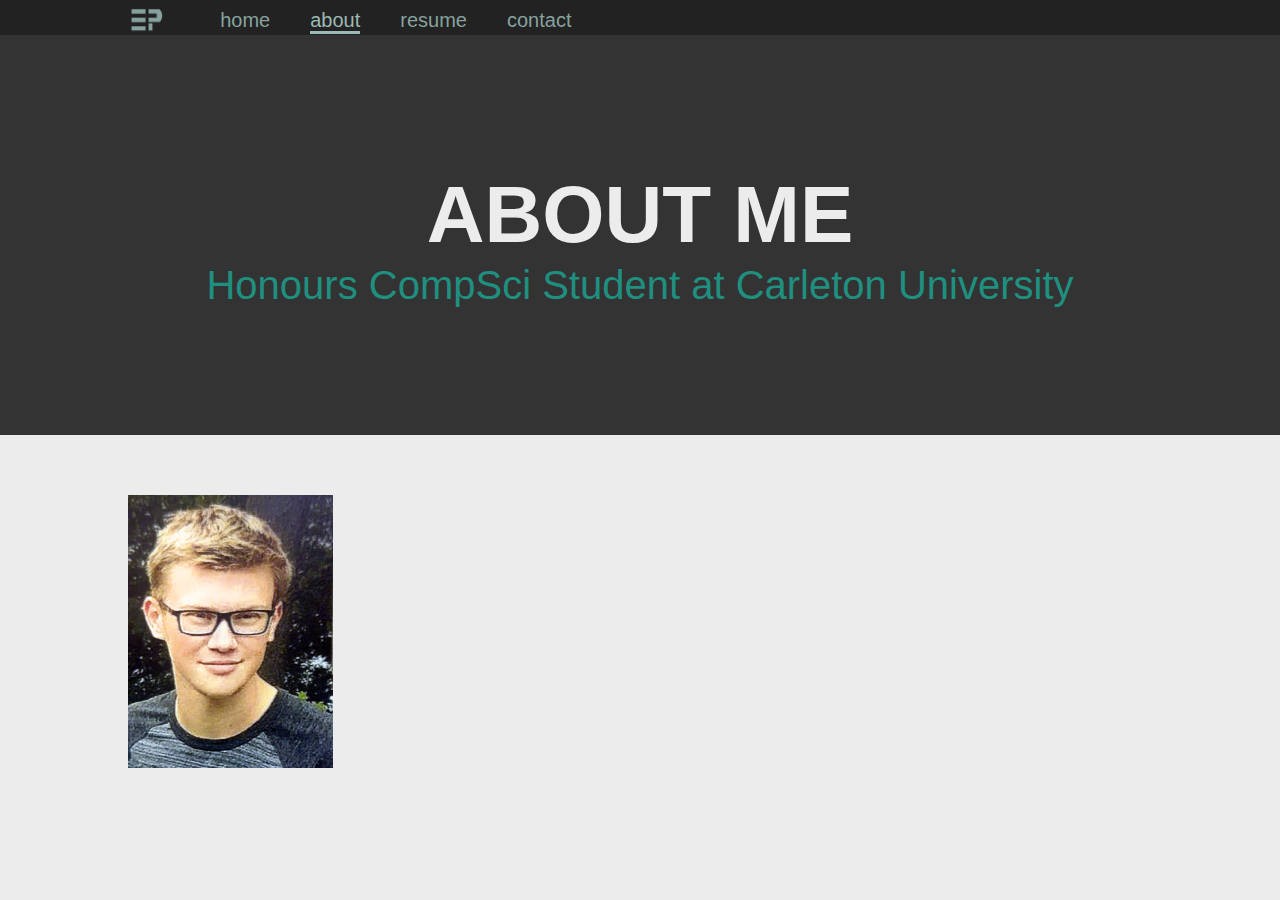
==== about.html @ 40ac7f2b "Updated files" ====
<!DOCTYPE html>
<html lang="en">
  <head>
    <meta charset="utf-8">
    <meta http-equiv="X-UA-Compatible" content="IE=edge">
    <meta name="viewport" content="width=device-width">

    <meta name="description" content="Ethan Prentice's web portfolio">
    <meta name="keywords" content="portfolio, developer, software engineer, Ethan Prentice">
    <meta name="author" content="Ethan Prentice">
    <title>Ethan Prentice</title>
    <link rel="stylesheet" href="./css/style.css">
  </head>
  
  <body>
    
    <header>
      <div class="container">
        <a href="./main.html">
          <img src="./imgs/logo.png" id="logo_header">
        </a>
        <navbar>
          <ul>
            <li><a href="./main.html">Home</a></li>
            <li class="current"><a href="./about.html">About</a></li>
            <li><a href="./resume.html">Resume</a></li>
            <li><a href="./contact.html">Contact</a></li>
          </ul>
        </navbar>
      </div>
    </header>
    
    <section id="title_section">
      <div class="container" id="title_container">
        <h1 id="title">About Me</h1>
        <p id="subtitle">Honours CompSci Student at Carleton University</p>
      </div>
    </section>
    
    <section id="personal_info_sec">
      <div class="container">
        <img src="./imgs/about_me/casual.png" id="about_me_img">
      </div>
    </section>
    
  </body>


</html>
---- css/style.css ----
:root {
  --dark-color: #222222;
  --theme-color: #333333;
  --accent-color: #1f8f80;
}


body {
  font-family: roboto, sans-serif;
  font-size: 15px;
  line-height: 1.5;
  padding: 0;
  margin: 0;
  background-color: #ececec;
}

/* Global */
.container {
  width: 80%;
  margin: auto;
  overflow: hidden;
}

ul {
  margin: 0;
  padding: 0;
}

/* Header */
header {
  background: var(--dark-color);
  padding-top: 5px;
  min-height: 30px;
}

header nav {
  float: left;
  padding-left: 20px;
}

header a {
  color: #87a29e;
  text-decoration: none;
  text-transform: lowercase;
  font-size: 20px;
}

header li {
  float: left;
  display: inline;
  padding: 0 20px 0 20px;
}

header ul {
  float: left;
}

header .current a, header .current a:hover {
  color: #9cb9b5;
  border-bottom: 3px solid #9cb9b5;
}

header a:hover {
  color: #9cb9b5;
}

#logo_header {
  height: 30px;
  padding-right: 35px;
  float:left;
}

/* Title Section */
#title_section {
  position: relative;
  padding: 0px;
  margin: 0px;
  height: 400px;
  text-align: center;
  background-color: var(--theme-color);
}

#title_section #title_container {
  position: absolute;
  top: 50%;
  left: 50%;
  transform: translate(-50%, -50%);
}

#title_container #title {
  margin-top: 0px;
  margin-bottom: -20px;
  padding: 0;
  color: #ececec;
  font-size: 80px;
  font-weight: bold;
  text-transform: uppercase;
}

#title_container #subtitle {
  margin: 0;
  padding: 0;
  color: var(--accent-color);
  font-size: 40px;
}


/* Projects */
#project_title {
  margin-bottom: 25px;
  text-align: center;
  color: var(--theme-color);
  font-size: 60px;
  font-weight: bold;
}

#boxes {
  margin-top: 0px;
}

#boxes .box {
  float: left;
  text-align: center;
  min-width: 220px;
  width: 30%;
  padding: calc(5%/3);
}

#boxes .box img {
  width: 100%;
}

.box img:hover {
  opacity: 0.85;
}


/* About Me */
#personal_info_sec {
  padding-top: 60px;
}

#about_me_img {
  float: left;
  width: 20%;
}
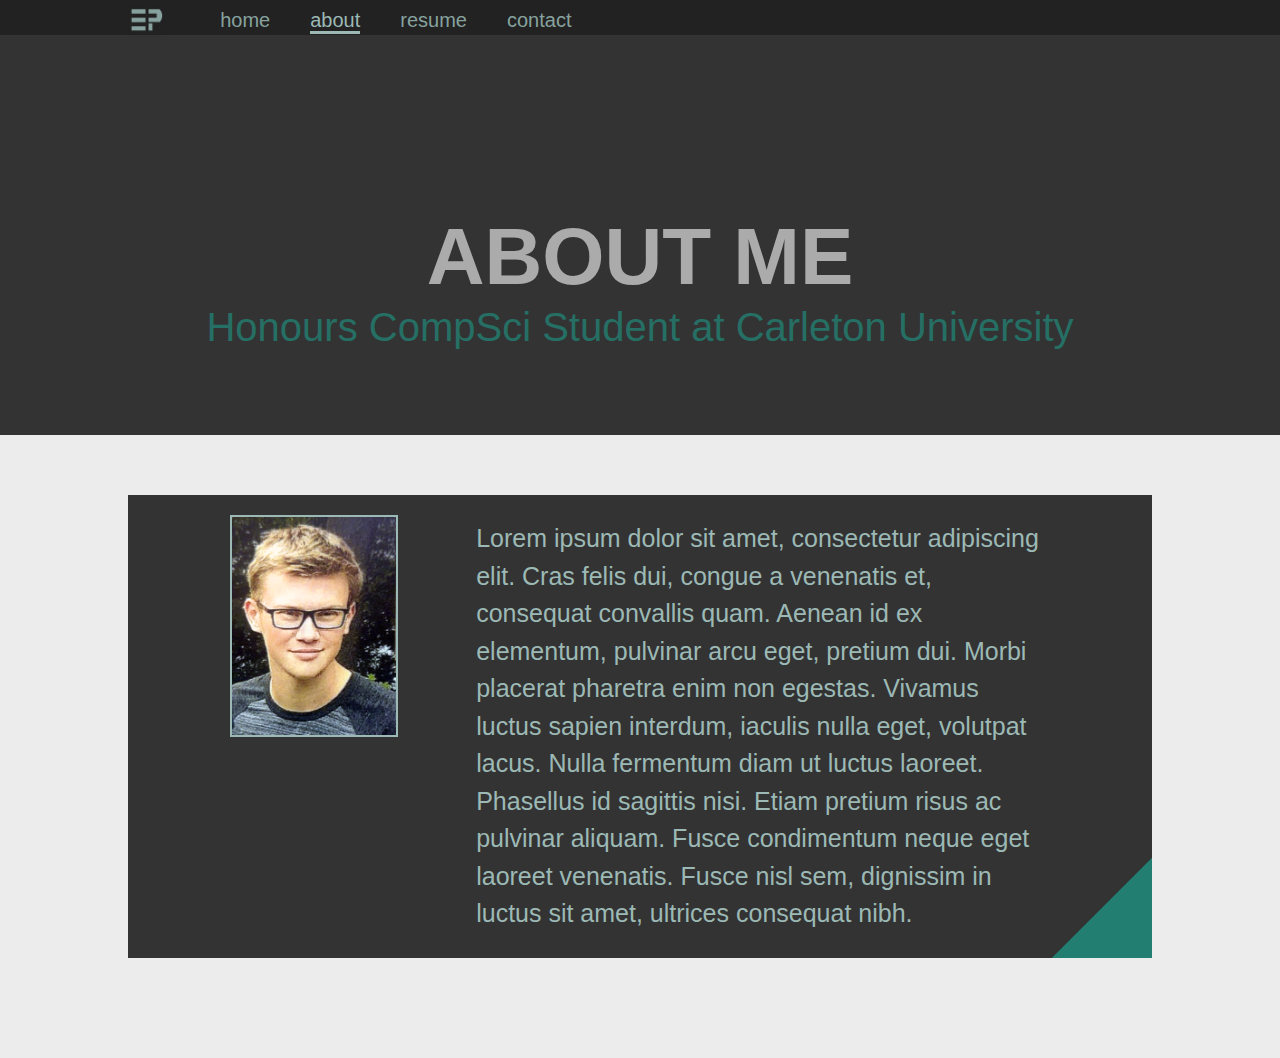
==== commit c48ac7ac: "JQuery & minor animations" ====
--- a/about.html
+++ b/about.html
@@ -10,6 +10,8 @@
     <meta name="author" content="Ethan Prentice">
     <title>Ethan Prentice</title>
     <link rel="stylesheet" href="./css/style.css">
+    <script src="https://code.jquery.com/jquery-1.9.1.min.js"></script>
+    <script src="./js/about.js"></script>
   </head>
   
   <body>
@@ -40,7 +42,9 @@
     <section id="personal_info_sec">
       <div class="container">
         <img src="./imgs/about_me/casual.png" id="about_me_img">
+        <p id="about_me_pg">Lorem ipsum dolor sit amet, consectetur adipiscing elit. Cras felis dui, congue a venenatis et, consequat convallis quam. Aenean id ex elementum, pulvinar arcu eget, pretium dui. Morbi placerat pharetra enim non egestas. Vivamus luctus sapien interdum, iaculis nulla eget, volutpat lacus. Nulla fermentum diam ut luctus laoreet. Phasellus id sagittis nisi. Etiam pretium risus ac pulvinar aliquam. Fusce condimentum neque eget laoreet venenatis. Fusce nisl sem, dignissim in luctus sit amet, ultrices consequat nibh.</p>
       </div>
+      <img src="./imgs/about_me/angle_accent.png" id="angle_accent">
     </section>
     
   </body>
--- a/css/style.css
+++ b/css/style.css
@@ -81,6 +81,7 @@
 }
 
 #title_section #title_container {
+  opacity: 0;
   position: absolute;
   top: 50%;
   left: 50%;
@@ -119,6 +120,7 @@
 }
 
 #boxes .box {
+  opacity: 0;
   float: left;
   text-align: center;
   min-width: 220px;
@@ -137,12 +139,33 @@
 
 /* About Me */
 #personal_info_sec {
-  padding-top: 60px;
+  margin-top: 60px;
+  margin-left: 10vw;
+  margin-right: 10vw;
+  padding: 0;
+  background: var(--theme-color);
 }
 
 #about_me_img {
+  margin-top: 20px;
+  margin-bottom: 20px;
+  width: 20%;
   float: left;
-  width: 20%;
+  border: 2px solid #9cb9b5;
+}
+
+#about_me_pg {
+  float: right;
+  margin-left: 0px;
+  padding-left: 20px;
+  width: 70%;
+  font-size: 25px;
+  color: #9cb9b5;
+}
+
+#personal_info_sec #angle_accent {
+  float: right;
+  transform: translateY(-100%);
 }
 
 
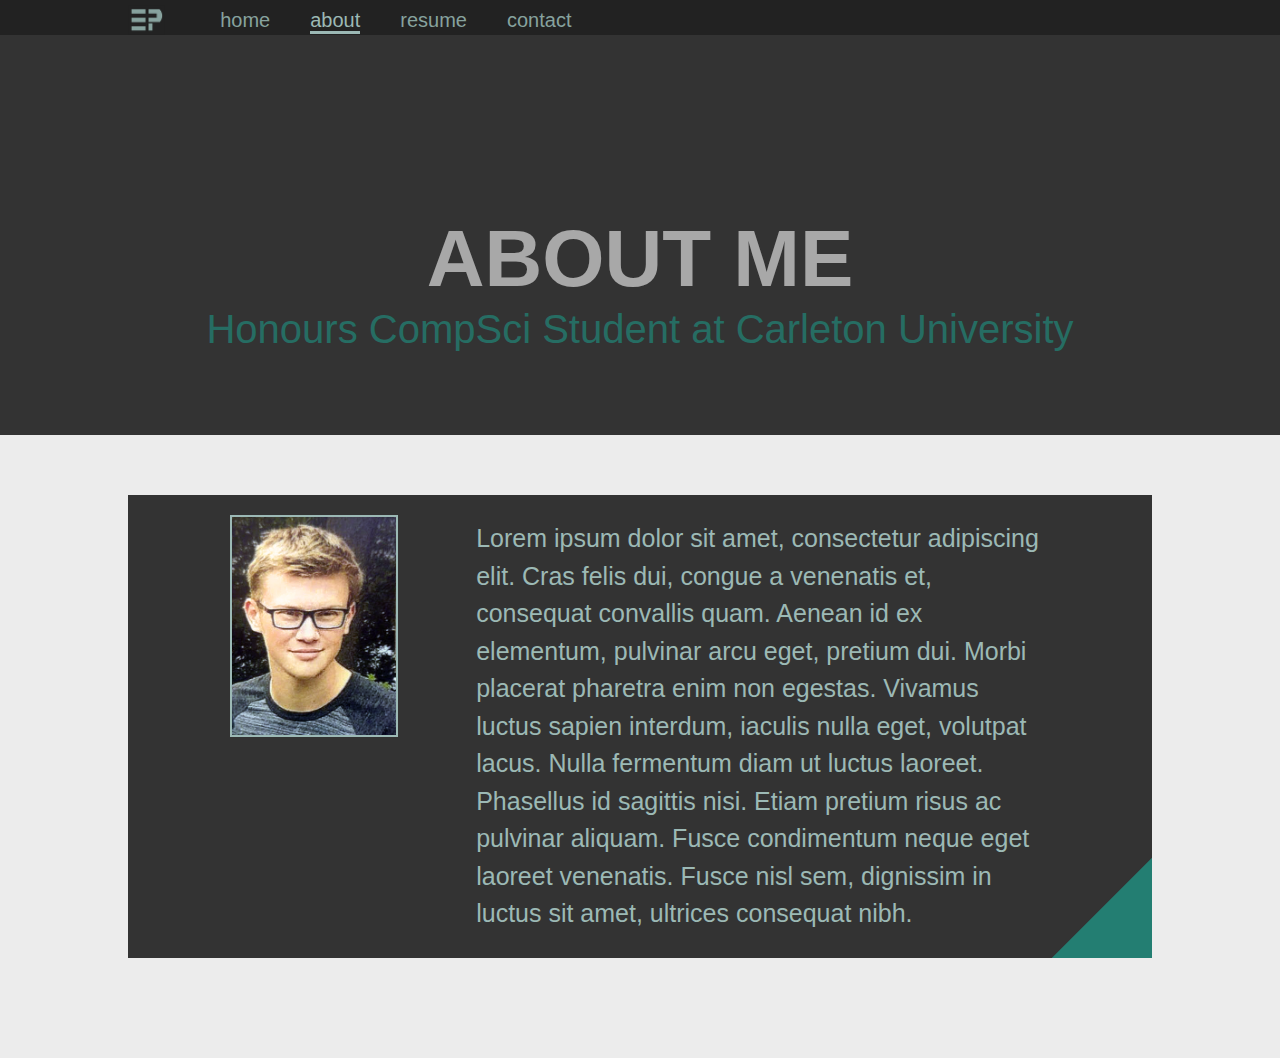
==== commit 12cbc2f0: "bugfix" ====
--- a/about.html
+++ b/about.html
@@ -18,12 +18,12 @@
     
     <header>
       <div class="container">
-        <a href="./main.html">
+        <a href="./index.html">
           <img src="./imgs/logo.png" id="logo_header">
         </a>
         <navbar>
           <ul>
-            <li><a href="./main.html">Home</a></li>
+            <li><a href="./index.html">Home</a></li>
             <li class="current"><a href="./about.html">About</a></li>
             <li><a href="./resume.html">Resume</a></li>
             <li><a href="./contact.html">Contact</a></li>
